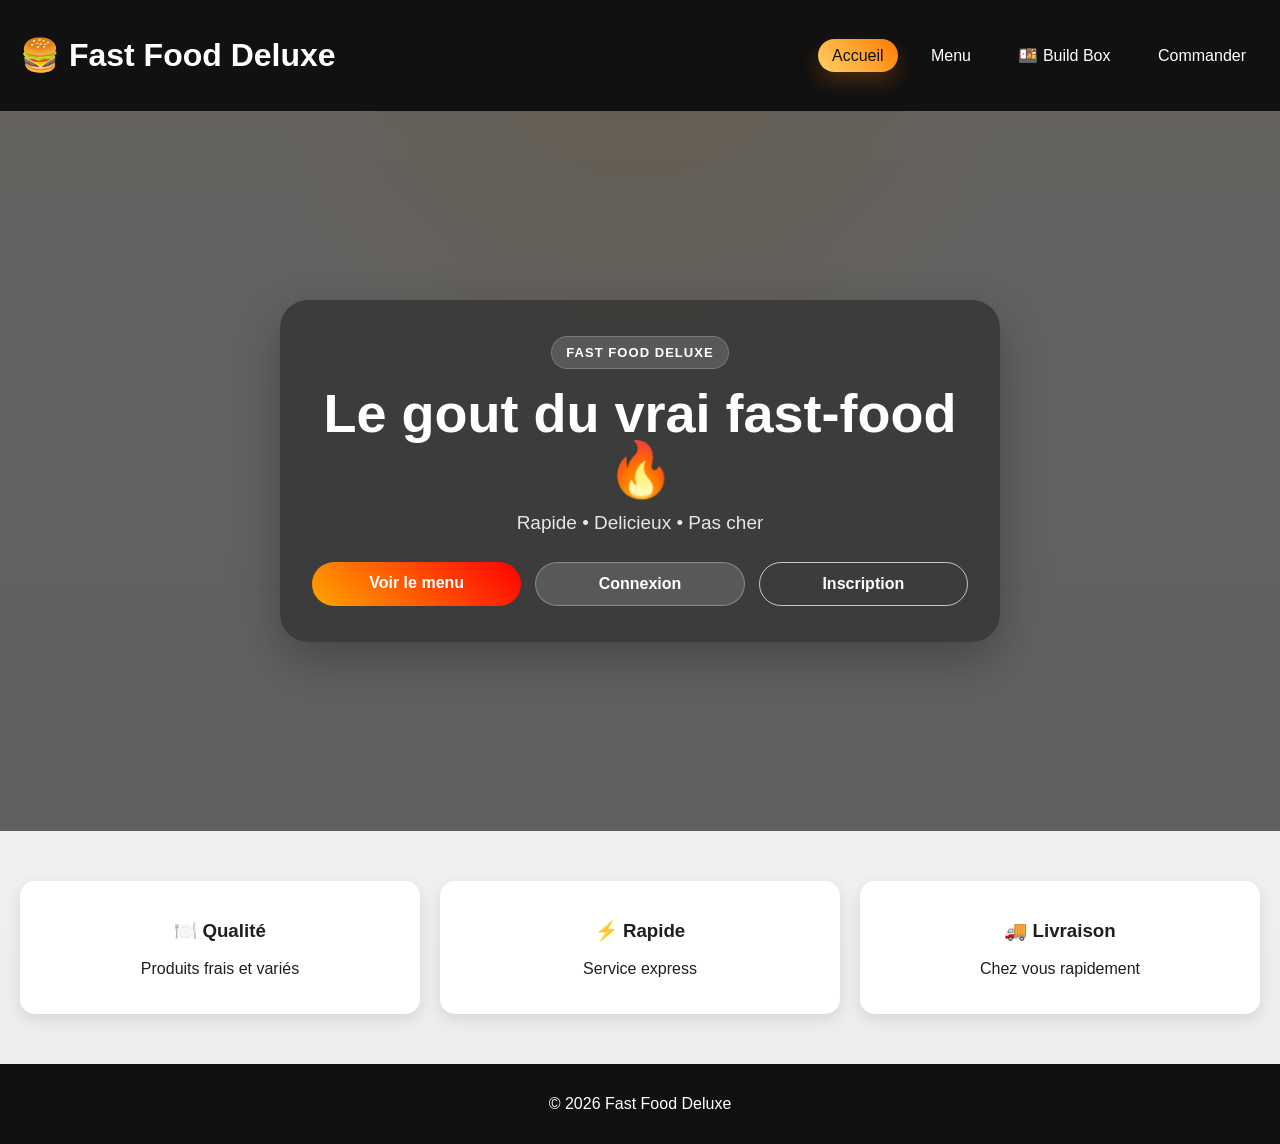
==== index.html @ f5ef7f97 "Add files via upload" ====
<!DOCTYPE html>
<html lang="fr">
<head>
    <meta charset="UTF-8">
    <meta name="viewport" content="width=device-width, initial-scale=1.0">
    <title>Fast Food Deluxe</title>

    <link rel="stylesheet" href="style/style.css">
</head>

<body>

<header class="header">

    <h1><a href="index.html">🍔</a> Fast Food Deluxe</h1>

    <nav>
        <a class="selected" href="index.html">Accueil</a>
        <a href="content/products.html">Menu</a>
        <a href="content/buildbox.html">🍱 Build Box</a>
        <a href="content/order.html">Commander</a>
        
    </nav>

</header>

<section class="deluxe">
    <div class="deluxe-content">
        <span class="deluxe-badge">Fast Food Deluxe</span>
        <h1>Le gout du vrai fast-food 🔥</h1>
        <p>Rapide • Delicieux • Pas cher</p>
        <div class="deluxe-actions" id="authButtons">
            <a href="content/products.html" class="btn">Voir le menu</a>
            <a href="content/login.html" class="btn btn-secondary">Connexion</a>
            <a href="content/register.html" class="btn btn-outline">Inscription</a>
        </div>
    </div>
</section>

<section class="features">
    <div class="box">
        <h3>🍽️ Qualité</h3>
        <p>Produits frais et variés</p>
    </div>

    <div class="box">
        <h3>⚡️ Rapide</h3>
        <p>Service express</p>
    </div>

    <div class="box">
        <h3>🚚 Livraison</h3>
        <p>Chez vous rapidement</p>
    </div>
</section>

<footer class="footer">
    <p>© 2026 Fast Food Deluxe</p>
</footer>
<script src="javascript/auth.js"></script>
</body>
</html>
---- style/style.css ----
body {
    margin: 0;
    font-family: Arial, sans-serif;
    background:
        radial-gradient(circle at top, rgba(255, 166, 0, 0.18), transparent 30%),
        linear-gradient(180deg, #fff7ed 0%, #f5f5f5 45%, #ececec 100%);
    color: #1f1f1f;
}

*,
*::before,
*::after {
    box-sizing: border-box;
}

.header {
    background: #111;
    color: white;
    padding: 15px 20px;

    display: flex;
    justify-content: space-between;
    align-items: center;
}

.logo {
    display: flex;
    align-items: center;
    gap: 10px;
}

.logo img {
    height: 55px;
}

.logo span {
    font-size: 20px;
    font-weight: bold;
}

.header h1 a {
    color: inherit;
    text-decoration: none;
}

/* NAV */
.header nav a {
    color: white;
    margin-left: 15px;
    padding: 8px 14px;
    border-radius: 999px;
    text-decoration: none;
    transition: 0.3s;
}

.header nav a:hover {
    color: orange;
    background: rgba(255, 255, 255, 0.08);
}

.header nav a.selected {
    color: #111;
    background: linear-gradient(45deg, #ffd166, #ff7b00);
    box-shadow: 0 10px 20px rgba(255, 123, 0, 0.22);
}

.header nav a.selected:hover {
    color: #111;
    background: linear-gradient(45deg, #ffd166, #ff7b00);
}


.deluxe {
    background: url("https://images.unsplash.com/photo-1550547660-d9450f859349") center/cover;
    height: 80vh;
    min-height: 560px;
    padding: 40px 20px;

    display: flex;
    flex-direction: column;
    justify-content: center;
    align-items: center;

    color: white;
    text-align: center;
    position: relative;
}


.deluxe::before {
    content: "";
    position: absolute;
    inset: 0;
    background: rgba(0,0,0,0.6);
}

.deluxe * {
    position: relative;
}

.deluxe-content {
    width: min(720px, 100%);
    padding: 36px 32px;
    border-radius: 28px;
    background: rgba(17, 17, 17, 0.45);
    backdrop-filter: blur(8px);
    box-shadow: 0 18px 50px rgba(0, 0, 0, 0.28);
}

.deluxe-badge {
    display: inline-block;
    margin-bottom: 16px;
    padding: 8px 14px;
    border-radius: 999px;
    background: rgba(255, 255, 255, 0.14);
    border: 1px solid rgba(255, 255, 255, 0.2);
    font-size: 13px;
    font-weight: 700;
    letter-spacing: 0.08em;
    text-transform: uppercase;
}

.deluxe h1 {
    font-size: 54px;
    line-height: 1.05;
    margin: 0 0 14px;
    animation: slideDown 1s ease;
}

.deluxe p {
    margin: 0 0 28px;
    font-size: 19px;
    color: rgba(255, 255, 255, 0.88);
    animation: fadeIn 2s ease;
}

.deluxe-actions {
    display: flex;
    justify-content: center;
    flex-wrap: wrap;
    gap: 14px;
    width: 100%;
}

.deluxe-actions .btn {
    flex: 1 1 180px;
    max-width: 220px;
    text-align: center;
}

.menu-deluxe {
    min-height: 640px;
}

.menu-deluxe-content {
    width: min(860px, 100%);
}

.menu-toolbar {
    display: grid;
    grid-template-columns: minmax(0, 1.4fr) minmax(220px, 0.8fr);
    gap: 14px;
    margin-top: 14px;
    width: 100%;
}

.menu-toolbar input,
.menu-toolbar select {
    width: 100%;
    min-width: 0;
    padding: 15px 18px;
    border: 1px solid rgba(255, 255, 255, 0.18);
    border-radius: 16px;
    background: rgba(255, 255, 255, 0.12);
    color: white;
    font-size: 15px;
    outline: none;
    backdrop-filter: blur(6px);
    transition: border-color 0.2s ease, background 0.2s ease, transform 0.2s ease;
}

.menu-toolbar input::placeholder {
    color: rgba(255, 255, 255, 0.72);
}

.menu-toolbar select {
    appearance: none;
    color: white;
    background-image:
        linear-gradient(45deg, transparent 50%, #ffffff 50%),
        linear-gradient(135deg, #ffffff 50%, transparent 50%);
    background-position:
        calc(100% - 22px) calc(50% - 3px),
        calc(100% - 16px) calc(50% - 3px);
    background-size: 6px 6px, 6px 6px;
    background-repeat: no-repeat;
    padding-right: 46px;
}

.menu-toolbar select option {
    color: #1f1f1f;
    background: #ffffff;
}

.menu-toolbar input:focus,
.menu-toolbar select:focus {
    background: rgba(255, 255, 255, 0.18);
    border-color: rgba(255, 190, 92, 0.75);
    transform: translateY(-1px);
}

#categoryTitle {
    margin: 22px 0 0;
    font-size: 24px;
    font-weight: 700;
}

.buildbox-deluxe {
    min-height: 760px;
    padding-bottom: 72px;
}

.buildbox-content {
    width: min(980px, 100%);
    margin: 24px 0;
}

.box-container {
    display: grid;
    grid-template-columns: repeat(2, minmax(0, 1fr));
    gap: 18px;
    width: 100%;
    margin-top: 22px;
}

.box-section {
    padding: 22px 20px;
    border-radius: 22px;
    background: rgba(255, 255, 255, 0.12);
    border: 1px solid rgba(255, 255, 255, 0.16);
    text-align: left;
    backdrop-filter: blur(6px);
}

.box-section h3 {
    margin: 0 0 12px;
    font-size: 20px;
    color: white;
}

.box-section select {
    width: 100%;
    min-width: 0;
    padding: 15px 18px;
    border: 1px solid rgba(255, 255, 255, 0.18);
    border-radius: 16px;
    background: rgba(255, 255, 255, 0.14);
    color: white;
    font-size: 15px;
    outline: none;
    appearance: none;
    background-image:
        linear-gradient(45deg, transparent 50%, #ffffff 50%),
        linear-gradient(135deg, #ffffff 50%, transparent 50%);
    background-position:
        calc(100% - 22px) calc(50% - 3px),
        calc(100% - 16px) calc(50% - 3px);
    background-size: 6px 6px, 6px 6px;
    background-repeat: no-repeat;
    padding-right: 46px;
    transition: border-color 0.2s ease, background 0.2s ease, transform 0.2s ease;
}

.box-section select:focus {
    background: rgba(255, 255, 255, 0.2);
    border-color: rgba(255, 190, 92, 0.75);
    transform: translateY(-1px);
}

.box-section select option {
    color: #1f1f1f;
    background: #ffffff;
}

#totalPrice {
    margin: 24px 0 0;
    font-size: 28px;
    font-weight: 800;
    color: #ffd8a8;
}

.buildbox-submit {
    margin-top: 20px;
    min-width: 220px;
    box-shadow: 0 16px 30px rgba(255, 94, 0, 0.28);
}

#resultBox {
    width: 100%;
    margin-top: 22px;
    padding: 18px 20px;
    border-radius: 18px;
    background: rgba(255, 255, 255, 0.12);
    border: 1px solid rgba(255, 255, 255, 0.14);
    color: white;
}

.order-deluxe {
    min-height: 820px;
    padding-bottom: 72px;
}

.order-content {
    width: min(1080px, 100%);
    margin: 24px 0;
}

.order-container {
    display: grid;
    grid-template-columns: minmax(0, 1.1fr) minmax(0, 0.9fr);
    gap: 22px;
    width: 100%;
    margin-top: 24px;
    text-align: left;
}

.cart,
.box-order {
    padding: 24px 22px;
    border-radius: 24px;
    background: rgba(255, 255, 255, 0.12);
    border: 1px solid rgba(255, 255, 255, 0.15);
    backdrop-filter: blur(6px);
}

.cart h2,
.box-order h2 {
    margin: 0 0 18px;
    font-size: 28px;
    color: white;
}

.box-order label {
    display: block;
    margin: 16px 0 8px;
    font-size: 15px;
    font-weight: 700;
    color: rgba(255, 255, 255, 0.92);
}

.box-order select {
    width: 100%;
    min-width: 0;
    padding: 15px 18px;
    border: 1px solid rgba(255, 255, 255, 0.18);
    border-radius: 16px;
    background: rgba(255, 255, 255, 0.14);
    color: white;
    font-size: 15px;
    outline: none;
    appearance: none;
    background-image:
        linear-gradient(45deg, transparent 50%, #ffffff 50%),
        linear-gradient(135deg, #ffffff 50%, transparent 50%);
    background-position:
        calc(100% - 22px) calc(50% - 3px),
        calc(100% - 16px) calc(50% - 3px);
    background-size: 6px 6px, 6px 6px;
    background-repeat: no-repeat;
    padding-right: 46px;
    transition: border-color 0.2s ease, background 0.2s ease, transform 0.2s ease;
}

.box-order select:focus {
    background: rgba(255, 255, 255, 0.2);
    border-color: rgba(255, 190, 92, 0.75);
    transform: translateY(-1px);
}

.box-order select option {
    color: #1f1f1f;
    background: #ffffff;
}

#cartItems {
    min-height: 180px;
    padding: 18px;
    border-radius: 18px;
    background: rgba(255, 255, 255, 0.08);
    border: 1px dashed rgba(255, 255, 255, 0.18);
    color: rgba(255, 255, 255, 0.88);
    max-height: 400px;
    overflow-y: auto;
}

#cartItems p {
    margin: 0;
}

#totalCart,
#boxTotal {
    margin: 20px 0 0;
    font-size: 24px;
    color: #ffd8a8;
}

.order-submit {
    margin-top: 22px;
    width: 100%;
    box-shadow: 0 16px 30px rgba(255, 94, 0, 0.28);
}

.cart-item {
    display: flex;
    align-items: center;
    justify-content: space-between;

    background: rgba(255,255,255,0.08);

    padding: 12px 15px;
    border-radius: 14px;

    margin-bottom: 12px;
}

.cart-item-left {
    display: flex;
    align-items: center;
    gap: 12px;
}

.cart-item h3 {
    margin: 0;
    font-size: 16px;
    color: white;
}

.cart-item p {
    margin: 3px 0 0;
    color: #ffd8a8;
    font-size: 14px;
}

/* BUTTON */
.btn {
    background: linear-gradient(45deg, orange, red);
    color: white;
    padding: 12px 25px;
    border-radius: 30px;
    text-decoration: none;
    border: none;
    cursor: pointer;
    font-weight: bold;
    transition: 0.3s;
}

.btn:hover {
    transform: scale(1.1);
}

.btn-secondary {
    background: rgba(255, 255, 255, 0.14);
    border: 1px solid rgba(255, 255, 255, 0.28);
    box-shadow: inset 0 0 0 1px rgba(255, 255, 255, 0.04);
}

.btn-outline {
    background: transparent;
    border: 1px solid rgba(255, 255, 255, 0.7);
}

.btn-secondary:hover,
.btn-outline:hover {
    background: rgba(255, 255, 255, 0.12);
}

.btn-order {
    background: #ff3b30;
    border: none;
    color: white;
    width: 25px;
    height:25px;
    cursor: pointer;
    font-size: 18px;
    font-weight: bold;
    transition: 0.3s;
    display: inline-flex;
    align-items: center;
    justify-content: center;

    line-height: 1;
}
.btn-order:hover{
    background-color: rgb(228, 0, 0);
}
.form-section {
    width: min(420px, calc(100% - 32px));
    margin: 60px auto;
    padding: 36px 30px;
    background: rgba(255, 255, 255, 0.96);
    border-radius: 24px;
    box-shadow: 0 20px 50px rgba(0, 0, 0, 0.12);
    border: 1px solid rgba(255, 166, 0, 0.15);
}

#registerForm {
    gap: 12px;
}

#registerForm select {
    appearance: none;
    background-image:
        linear-gradient(45deg, transparent 50%, #ff7b00 50%),
        linear-gradient(135deg, #ff7b00 50%, transparent 50%);
    background-position:
        calc(100% - 22px) calc(50% - 3px),
        calc(100% - 16px) calc(50% - 3px);
    background-size: 6px 6px, 6px 6px;
    background-repeat: no-repeat;
    padding-right: 46px;
}

#registerForm .btn {
    margin-top: 14px;
}

.form-section h2 {
    margin: 0 0 24px;
    text-align: center;
    font-size: 30px;
    color: #111;
}

.form-section form {
    display: flex;
    flex-direction: column;
    gap: 10px;
}

.form-section label {
    font-size: 15px;
    font-weight: 600;
    color: #333;
}

.form-section input,
.form-section select {
    padding: 14px 16px;
    border: 1px solid #d7d7d7;
    border-radius: 14px;
    font-size: 15px;
    background: #fff;
    transition: border-color 0.2s ease, box-shadow 0.2s ease, transform 0.2s ease;
    outline: none;
    margin-bottom: 8px;
}

.form-section input:focus,
.form-section select:focus {
    border-color: #ff7b00;
    box-shadow: 0 0 0 4px rgba(255, 123, 0, 0.14);
    transform: translateY(-1px);
}

.form-section .btn {
    width: 100%;
    margin-top: 10px;
    padding: 14px 20px;
    box-shadow: 0 12px 24px rgba(255, 94, 0, 0.25);
}

.register-link,
.login-link {
    margin: 22px 0 0;
    text-align: center;
    color: #555;
    font-size: 15px;
}

.register-link a,
.login-link a {
    color: #d9480f;
    font-weight: 700;
    text-decoration: none;
}

.register-link a:hover,
.login-link a:hover {
    text-decoration: underline;
}

/* ===== FEATURES ===== */
.features {
    display: flex;
    justify-content: space-around;
    padding: 50px 20px;
    gap: 20px;
}

.products {
    display: grid;
    grid-template-columns: repeat(auto-fit, minmax(220px, 1fr));
    gap: 10px;
    padding: 20px 0px 50px;
    width: min(1180px, calc(100% - 20px));
    margin: 0 auto;
}

.product-card,
.product {
    background: rgba(255, 255, 255, 0.96);
    border-radius: 22px;
    overflow: hidden;

    box-shadow: 0 18px 40px rgba(0, 0, 0, 0.1);
    border: 1px solid rgba(255, 166, 0, 0.12);

    transition: 0.25s;

    padding: 10px 10px;

    display: flex;
    flex-direction: column;
    justify-content: space-between;

    text-align: center;

    min-height: 220px;
}
.product-card h2 {
    font-size: 50px;
    margin: 10px 0;
}

.product-card h3 {
    margin: 10px 0;
    font-size: 16px;
}

.product-card .price {
    display: block;
    width: fit-content;
    margin: 0 auto 10px auto; /* centre horizontalement */
    background: #22c55e;
    color: white;
    padding: 6px 12px;
    border-radius: 999px;
    font-size: 14px;
    font-weight: bold;
}

.product-card .desc {
    background: rgba(107, 114, 128, 0.10);
    border: 1px solid rgba(255, 255, 255, 0.25);
    color: #6b7280;
    line-height: 1.4;

    padding: 8px 14px;
    border-radius: 999px;

    font-size: 13px;
    font-weight: 600;

    cursor: pointer;

    transition: 0.25s ease;

    backdrop-filter: blur(6px);
    margin-bottom: 8px;
}
.product-card .desc:hover{
   transform: scale(1.1);
}
.popup {
    position: fixed;
    inset: 0;
    background: rgba(0,0,0,0.6);
    display: flex;
    align-items: center;
    justify-content: center;
    z-index: 999;
}

.popup-box {
    background: white;
    padding: 20px;
    border-radius: 15px;
    width: 300px;
    text-align: center;
}

.hidden {
    display: none;
}
.product-card .btn {
    padding: 10px;
    font-size: 13px;
    width: 100%;
    margin-top: auto;
}

.product-card:hover,
.product:hover {
    box-shadow: 0 24px 46px rgba(0, 0, 0, 0.14);
}

.product-card img,
.product img {
    width: 100%;
    height: 220px;
    object-fit: cover;
    display: block;
}

.product-card .content,
.product .content,
.product-card .product-info,
.product .product-info,
.product-card .info,
.product .info {
    padding: 20px;
}


.product .price {
    display: inline-block;
    padding: 8px 12px;
    border-radius: 999px;
    background: #fff1e6;
    color: #d9480f;
    font-weight: 700;
}

.box {
    background: white;
    padding: 20px;
    border-radius: 15px;
    text-align: center;
    flex: 1;

    box-shadow: 0 5px 15px rgba(0,0,0,0.1);
    transition: 0.3s;
}

.box:hover {
    transform: translateY(-10px);
}

.footer {
    background: #111;
    color: white;
    text-align: center;
    padding: 15px;
}

/* ===== ANIMATIONS ===== */
@keyframes slideDown {
    from {
        transform: translateY(-50px);
        opacity: 0;
    }
    to {
        transform: translateY(0);
        opacity: 1;
    }
}

@keyframes fadeIn {
    from { opacity: 0; }
    to { opacity: 1; }
}

/* ===== MOBILE ===== */
@media (max-width: 768px) {

    .header {
        flex-direction: column;
        text-align: center;
    }

    .header nav a {
        display: block;
        margin: 10px 0;
    }

    .deluxe {
        height: auto;
        min-height: 70vh;
        padding: 28px 16px;
    }

    .deluxe h1 {
        font-size: 34px;
    }

    .deluxe p {
        font-size: 16px;
    }

    .deluxe-content {
        padding: 28px 20px;
        border-radius: 22px;
    }

    .features {
        flex-direction: column;
    }

    .logo img {
        height: 45px;
    }

    .form-section {
        margin: 32px 16px;
        padding: 28px 20px;
        border-radius: 18px;
    }

    .form-section h2 {
        font-size: 26px;
    }

    #registerForm {
        gap: 10px;
    }

    .deluxe-actions {
        flex-direction: column;
        align-items: stretch;
    }

    .deluxe-actions .btn {
        width: 100%;
        max-width: none;
    }

    .menu-toolbar {
        grid-template-columns: 1fr;
    }

    #categoryTitle {
        font-size: 22px;
    }

    .box-container {
        grid-template-columns: 1fr;
    }

    .box-section {
        padding: 18px 16px;
    }

    #totalPrice {
        font-size: 24px;
    }

    .buildbox-deluxe {
        padding-bottom: 40px;
    }

    .buildbox-content {
        margin: 12px 0;
    }

    .order-deluxe {
        padding-bottom: 40px;
    }

    .order-content {
        margin: 12px 0;
    }

    .order-container {
        grid-template-columns: 1fr;
    }

    .cart,
    .box-order {
        padding: 20px 18px;
    }

    .products {
        grid-template-columns: repeat(2,1fr);
        padding: 32px 16px 48px;
        width: calc(100% - 32px);
    }
}
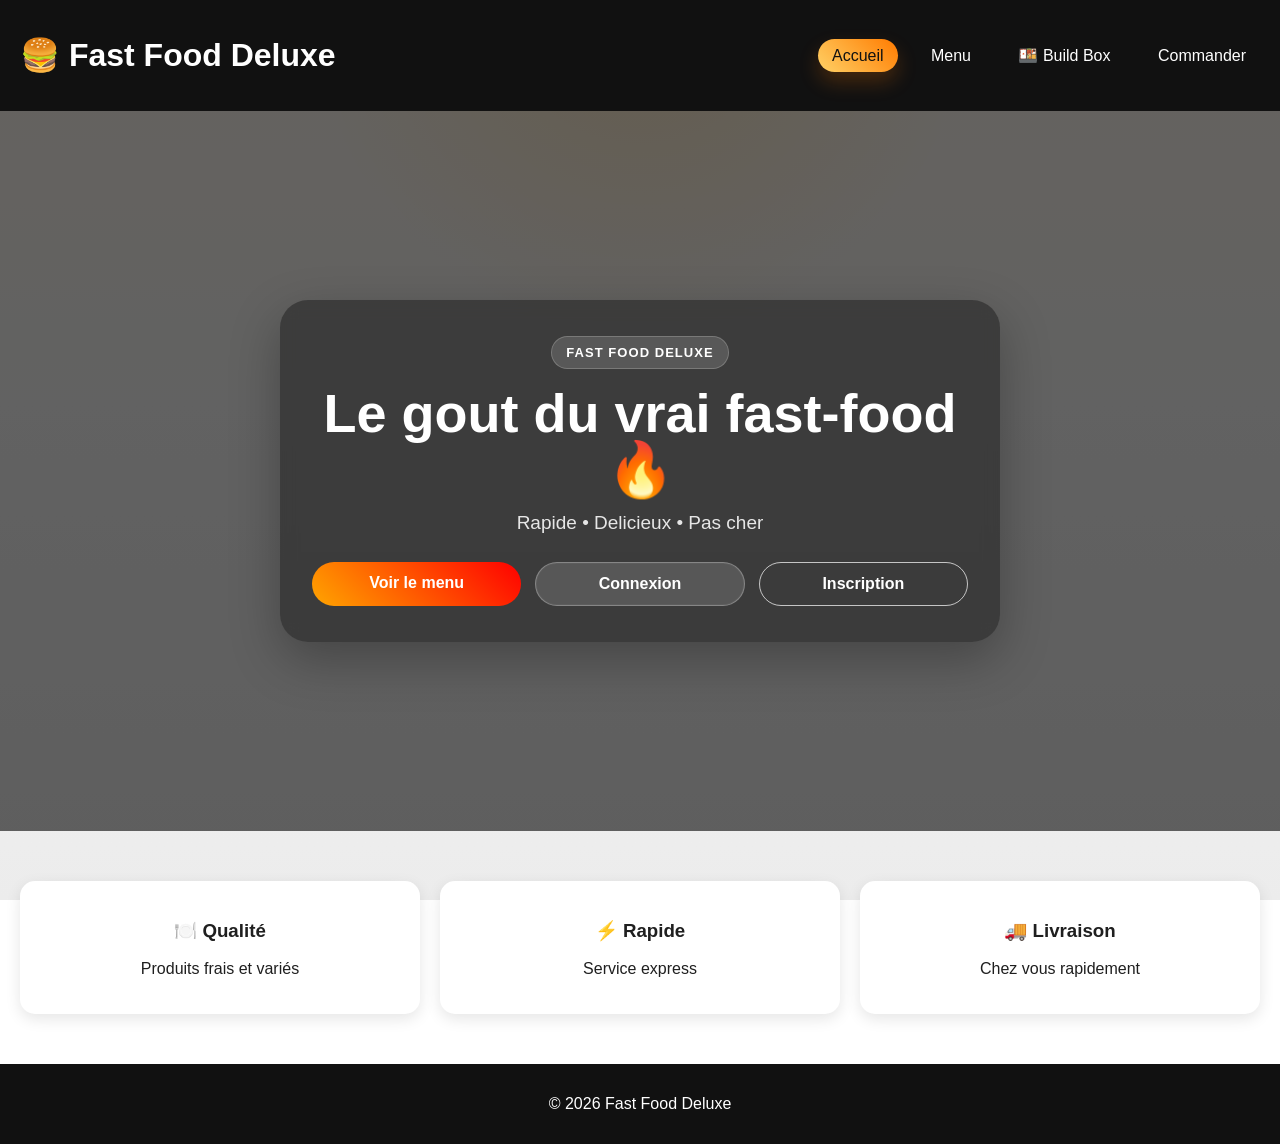
==== commit 3d47e7db: "Update index.html" ====
--- a/index.html
+++ b/index.html
@@ -4,7 +4,7 @@
     <meta charset="UTF-8">
     <meta name="viewport" content="width=device-width, initial-scale=1.0">
     <title>Fast Food Deluxe</title>
-
+    <link rel="icon" type="image/svg+xml" href="data:image/svg+xml,%3Csvg xmlns='http://www.w3.org/2000/svg' viewBox='0 0 100 100'%3E%3Ctext y='1em' font-size='80'%3E🍔%3C/text%3E%3C/svg%3E">
     <link rel="stylesheet" href="style/style.css">
 </head>
 
--- a/style/style.css
+++ b/style/style.css
@@ -1,9 +1,15 @@
+
 body {
     margin: 0;
     font-family: Arial, sans-serif;
+    
     background:
         radial-gradient(circle at top, rgba(255, 166, 0, 0.18), transparent 30%),
         linear-gradient(180deg, #fff7ed 0%, #f5f5f5 45%, #ececec 100%);
+
+    background-repeat: no-repeat;
+    background-attachment: fixed;
+    
     color: #1f1f1f;
 }
 
@@ -389,8 +395,6 @@
     background: rgba(255, 255, 255, 0.08);
     border: 1px dashed rgba(255, 255, 255, 0.18);
     color: rgba(255, 255, 255, 0.88);
-    max-height: 400px;
-    overflow-y: auto;
 }
 
 #cartItems p {
@@ -408,37 +412,6 @@
     margin-top: 22px;
     width: 100%;
     box-shadow: 0 16px 30px rgba(255, 94, 0, 0.28);
-}
-
-.cart-item {
-    display: flex;
-    align-items: center;
-    justify-content: space-between;
-
-    background: rgba(255,255,255,0.08);
-
-    padding: 12px 15px;
-    border-radius: 14px;
-
-    margin-bottom: 12px;
-}
-
-.cart-item-left {
-    display: flex;
-    align-items: center;
-    gap: 12px;
-}
-
-.cart-item h3 {
-    margin: 0;
-    font-size: 16px;
-    color: white;
-}
-
-.cart-item p {
-    margin: 3px 0 0;
-    color: #ffd8a8;
-    font-size: 14px;
 }
 
 /* BUTTON */
@@ -474,25 +447,6 @@
     background: rgba(255, 255, 255, 0.12);
 }
 
-.btn-order {
-    background: #ff3b30;
-    border: none;
-    color: white;
-    width: 25px;
-    height:25px;
-    cursor: pointer;
-    font-size: 18px;
-    font-weight: bold;
-    transition: 0.3s;
-    display: inline-flex;
-    align-items: center;
-    justify-content: center;
-
-    line-height: 1;
-}
-.btn-order:hover{
-    background-color: rgb(228, 0, 0);
-}
 .form-section {
     width: min(420px, calc(100% - 32px));
     margin: 60px auto;
@@ -599,10 +553,10 @@
 
 .products {
     display: grid;
-    grid-template-columns: repeat(auto-fit, minmax(220px, 1fr));
-    gap: 10px;
-    padding: 20px 0px 50px;
-    width: min(1180px, calc(100% - 20px));
+    grid-template-columns: repeat(auto-fit, minmax(240px, 1fr));
+    gap: 24px;
+    padding: 48px 20px 72px;
+    width: min(1180px, calc(100% - 32px));
     margin: 0 auto;
 }
 
@@ -611,96 +565,14 @@
     background: rgba(255, 255, 255, 0.96);
     border-radius: 22px;
     overflow: hidden;
-
     box-shadow: 0 18px 40px rgba(0, 0, 0, 0.1);
     border: 1px solid rgba(255, 166, 0, 0.12);
-
-    transition: 0.25s;
-
-    padding: 10px 10px;
-
-    display: flex;
-    flex-direction: column;
-    justify-content: space-between;
-
-    text-align: center;
-
-    min-height: 220px;
-}
-.product-card h2 {
-    font-size: 50px;
-    margin: 10px 0;
-}
-
-.product-card h3 {
-    margin: 10px 0;
-    font-size: 16px;
-}
-
-.product-card .price {
-    display: block;
-    width: fit-content;
-    margin: 0 auto 10px auto; /* centre horizontalement */
-    background: #22c55e;
-    color: white;
-    padding: 6px 12px;
-    border-radius: 999px;
-    font-size: 14px;
-    font-weight: bold;
-}
-
-.product-card .desc {
-    background: rgba(107, 114, 128, 0.10);
-    border: 1px solid rgba(255, 255, 255, 0.25);
-    color: #6b7280;
-    line-height: 1.4;
-
-    padding: 8px 14px;
-    border-radius: 999px;
-
-    font-size: 13px;
-    font-weight: 600;
-
-    cursor: pointer;
-
-    transition: 0.25s ease;
-
-    backdrop-filter: blur(6px);
-    margin-bottom: 8px;
-}
-.product-card .desc:hover{
-   transform: scale(1.1);
-}
-.popup {
-    position: fixed;
-    inset: 0;
-    background: rgba(0,0,0,0.6);
-    display: flex;
-    align-items: center;
-    justify-content: center;
-    z-index: 999;
-}
-
-.popup-box {
-    background: white;
-    padding: 20px;
-    border-radius: 15px;
-    width: 300px;
-    text-align: center;
-}
-
-.hidden {
-    display: none;
-}
-.product-card .btn {
-    padding: 10px;
-    font-size: 13px;
-    width: 100%;
-    margin-top: auto;
+    transition: transform 0.25s ease, box-shadow 0.25s ease;
 }
 
 .product-card:hover,
 .product:hover {
+    transform: translateY(-8px);
     box-shadow: 0 24px 46px rgba(0, 0, 0, 0.14);
 }
 
@@ -721,7 +593,21 @@
     padding: 20px;
 }
 
-
+.product-card h3,
+.product h3 {
+    margin: 0 0 10px;
+    font-size: 22px;
+    color: #171717;
+}
+
+.product-card p,
+.product p {
+    margin: 0 0 14px;
+    color: #5b5b5b;
+    line-height: 1.5;
+}
+
+.product-card .price,
 .product .price {
     display: inline-block;
     padding: 8px 12px;
@@ -745,6 +631,116 @@
 .box:hover {
     transform: translateY(-10px);
 }
+.user-menu {
+    position: relative;
+    display: inline-block;
+}
+
+.dropdown {
+    position: absolute;
+    top: 50px;
+    left: 0;
+    background: white;
+    min-width: 160px;
+    border-radius: 10px;
+    overflow: hidden;
+    z-index: 1000;
+}
+
+.dropdown a {
+    display: block;
+    padding: 12px;
+    color: black;
+    text-decoration: none;
+}
+
+.dropdown a:hover {
+    background: #f2f2f2;
+}
+
+.hidden {
+    display: none;
+}
+
+.profile-container {
+    width: 400px;
+    max-width: 90%;
+    margin: 60px auto;
+    background: white;
+    padding: 30px;
+    border-radius: 20px;
+
+    box-shadow: 0 10px 25px rgba(0,0,0,0.15);
+}
+
+.profile-container h2 {
+    text-align: center;
+    margin-bottom: 25px;
+    color: #111;
+}
+
+.profile-container label {
+    display: block;
+    margin-bottom: 8px;
+    font-weight: bold;
+    color: #333;
+}
+
+.profile-container input {
+    width: 100%;
+    padding: 12px;
+    margin-bottom: 18px;
+
+    border: 1px solid #ccc;
+    border-radius: 10px;
+
+    font-size: 15px;
+}
+
+.profile-container input:focus {
+    outline: none;
+    border-color: orange;
+    box-shadow: 0 0 5px rgba(255,165,0,0.4);
+}
+
+.profile-container button {
+    width: 100%;
+    padding: 12px;
+
+    border: none;
+    border-radius: 30px;
+
+    background: linear-gradient(45deg, orange, red);
+    color: white;
+
+    font-size: 16px;
+    font-weight: bold;
+    cursor: pointer;
+
+    transition: 0.3s;
+}
+
+.profile-container button:hover {
+    transform: scale(1.05);
+}
+
+.password-box {
+    position: relative;
+}
+
+.password-box input {
+    width: 100%;
+    padding-right: 45px;
+}
+
+#togglePassword {
+    position: absolute;
+    right: 15px;
+    top: 35%;
+    transform: translateY(-50%);
+    cursor: pointer;
+    font-size: 18px;
+}
 
 .footer {
     background: #111;
@@ -825,13 +821,13 @@
     }
 
     .deluxe-actions {
-        flex-direction: column;
-        align-items: stretch;
+        gap: 10px;
     }
 
     .deluxe-actions .btn {
+        flex: none;
         width: 100%;
-        max-width: none;
+        max-width: 280px;
     }
 
     .menu-toolbar {
@@ -880,7 +876,7 @@
     }
 
     .products {
-        grid-template-columns: repeat(2,1fr);
+        grid-template-columns: 1fr;
         padding: 32px 16px 48px;
         width: calc(100% - 32px);
     }
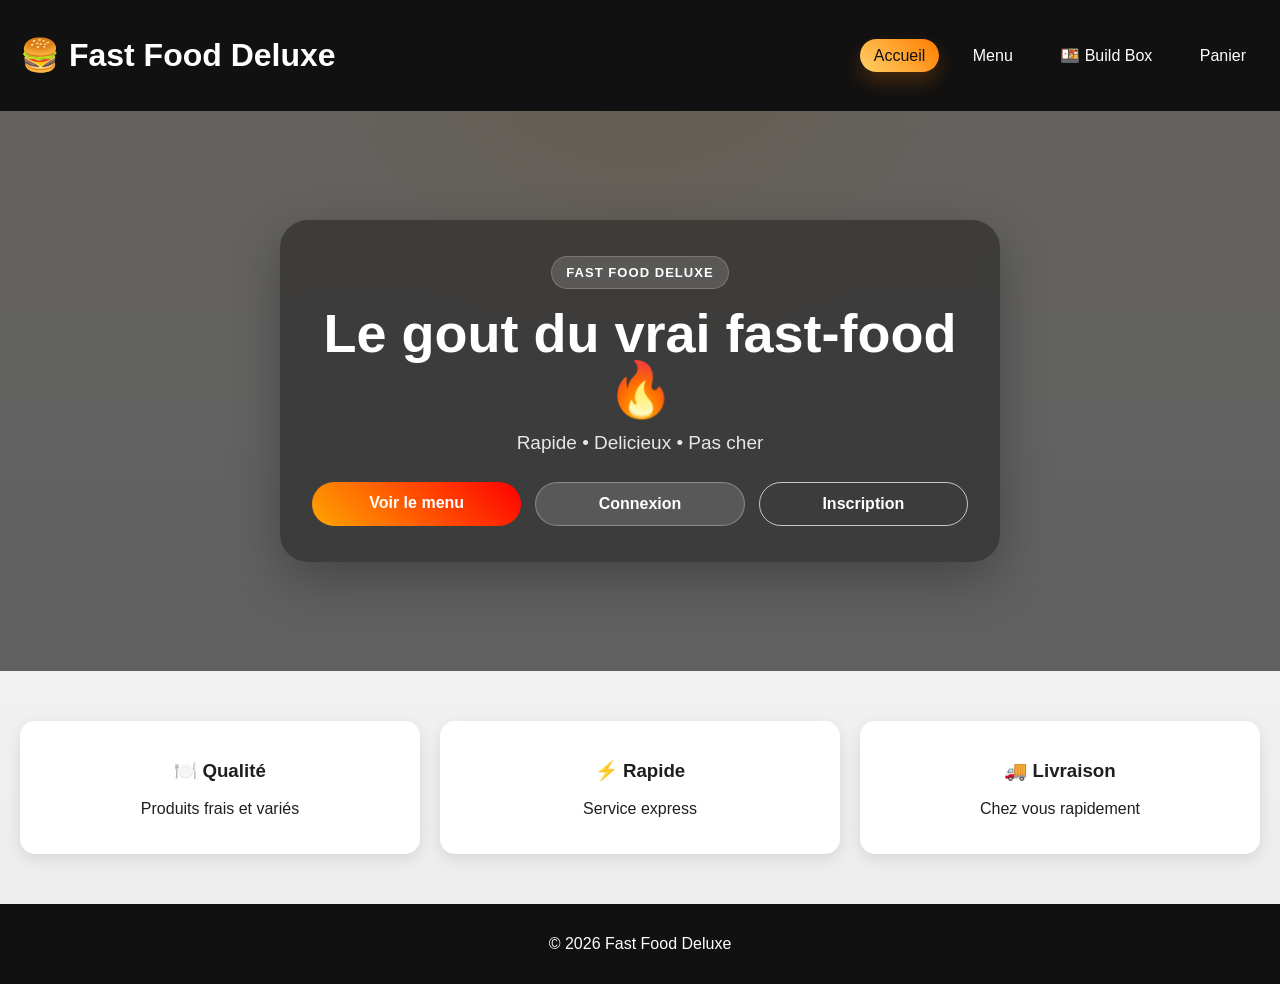
==== commit d90837c6: "Update index.html" ====
--- a/index.html
+++ b/index.html
@@ -18,7 +18,7 @@
         <a class="selected" href="index.html">Accueil</a>
         <a href="content/products.html">Menu</a>
         <a href="content/buildbox.html">🍱 Build Box</a>
-        <a href="content/order.html">Commander</a>
+        <a href="order.html">Panier</a>
         
     </nav>
 
--- a/style/style.css
+++ b/style/style.css
@@ -1,15 +1,9 @@
-
 body {
     margin: 0;
     font-family: Arial, sans-serif;
-    
     background:
         radial-gradient(circle at top, rgba(255, 166, 0, 0.18), transparent 30%),
         linear-gradient(180deg, #fff7ed 0%, #f5f5f5 45%, #ececec 100%);
-
-    background-repeat: no-repeat;
-    background-attachment: fixed;
-    
     color: #1f1f1f;
 }
 
@@ -78,7 +72,7 @@
 
 .deluxe {
     background: url("https://images.unsplash.com/photo-1550547660-d9450f859349") center/cover;
-    height: 80vh;
+    height:auto;
     min-height: 560px;
     padding: 40px 20px;
 
@@ -339,8 +333,7 @@
     backdrop-filter: blur(6px);
 }
 
-.cart h2,
-.box-order h2 {
+.cart h2{
     margin: 0 0 18px;
     font-size: 28px;
     color: white;
@@ -389,6 +382,9 @@
 }
 
 #cartItems {
+    max-height: 300px;   
+    overflow-y: auto;   
+    padding-right: 8px;
     min-height: 180px;
     padding: 18px;
     border-radius: 18px;
@@ -543,94 +539,6 @@
     text-decoration: underline;
 }
 
-/* ===== FEATURES ===== */
-.features {
-    display: flex;
-    justify-content: space-around;
-    padding: 50px 20px;
-    gap: 20px;
-}
-
-.products {
-    display: grid;
-    grid-template-columns: repeat(auto-fit, minmax(240px, 1fr));
-    gap: 24px;
-    padding: 48px 20px 72px;
-    width: min(1180px, calc(100% - 32px));
-    margin: 0 auto;
-}
-
-.product-card,
-.product {
-    background: rgba(255, 255, 255, 0.96);
-    border-radius: 22px;
-    overflow: hidden;
-    box-shadow: 0 18px 40px rgba(0, 0, 0, 0.1);
-    border: 1px solid rgba(255, 166, 0, 0.12);
-    transition: transform 0.25s ease, box-shadow 0.25s ease;
-}
-
-.product-card:hover,
-.product:hover {
-    transform: translateY(-8px);
-    box-shadow: 0 24px 46px rgba(0, 0, 0, 0.14);
-}
-
-.product-card img,
-.product img {
-    width: 100%;
-    height: 220px;
-    object-fit: cover;
-    display: block;
-}
-
-.product-card .content,
-.product .content,
-.product-card .product-info,
-.product .product-info,
-.product-card .info,
-.product .info {
-    padding: 20px;
-}
-
-.product-card h3,
-.product h3 {
-    margin: 0 0 10px;
-    font-size: 22px;
-    color: #171717;
-}
-
-.product-card p,
-.product p {
-    margin: 0 0 14px;
-    color: #5b5b5b;
-    line-height: 1.5;
-}
-
-.product-card .price,
-.product .price {
-    display: inline-block;
-    padding: 8px 12px;
-    border-radius: 999px;
-    background: #fff1e6;
-    color: #d9480f;
-    font-weight: 700;
-}
-
-.box {
-    background: white;
-    padding: 20px;
-    border-radius: 15px;
-    text-align: center;
-    flex: 1;
-
-    box-shadow: 0 5px 15px rgba(0,0,0,0.1);
-    transition: 0.3s;
-}
-
-.box:hover {
-    transform: translateY(-10px);
-}
 .user-menu {
     position: relative;
     display: inline-block;
@@ -732,7 +640,6 @@
     width: 100%;
     padding-right: 45px;
 }
-
 #togglePassword {
     position: absolute;
     right: 15px;
@@ -741,6 +648,270 @@
     cursor: pointer;
     font-size: 18px;
 }
+/* ===== FEATURES ===== */
+.features {
+    display: flex;
+    justify-content: space-around;
+    padding: 50px 20px;
+    gap: 20px;
+}
+
+.products {
+    display: grid;
+    grid-template-columns: repeat(auto-fit, minmax(240px, 1fr));
+    gap: 24px;
+    padding: 48px 20px 72px;
+    width: min(1180px, calc(100% - 32px));
+    margin: 0 auto;
+}
+
+.product-card,
+.product {
+    background: rgba(255, 255, 255, 0.96);
+    border-radius: 22px;
+    overflow: hidden;
+    box-shadow: 0 18px 40px rgba(0, 0, 0, 0.1);
+    border: 1px solid rgba(255, 166, 0, 0.12);
+    transition: transform 0.25s ease, box-shadow 0.25s ease;
+}
+
+.product-card:hover,
+.product:hover {
+    transform: translateY(-8px);
+    box-shadow: 0 24px 46px rgba(0, 0, 0, 0.14);
+}
+
+.product-card img,
+.product img {
+    width: 100%;
+    height: 220px;
+    object-fit: cover;
+    display: block;
+}
+
+.product-card .content,
+.product .content,
+.product-card .product-info,
+.product .product-info,
+.product-card .info,
+.product .info {
+    padding: 20px;
+}
+
+.product-card h3,
+.product h3 {
+    margin: 0 0 10px;
+    font-size: 22px;
+    color: #171717;
+}
+
+.product-card p,
+.product p {
+    margin: 0 0 14px;
+    color: #5b5b5b;
+    line-height: 1.5;
+}
+
+.product-card .price,
+.product .price {
+    display: inline-block;
+    padding: 8px 12px;
+    border-radius: 999px;
+    background: #fff1e6;
+    color: #d9480f;
+    font-weight: 700;
+}
+
+.box {
+    background: white;
+    padding: 20px;
+    border-radius: 15px;
+    text-align: center;
+    flex: 1;
+
+    box-shadow: 0 5px 15px rgba(0,0,0,0.1);
+    transition: 0.3s;
+}
+
+.box:hover {
+    transform: translateY(-10px);
+}
+
+.error{
+    display:block;
+    color:red;
+    font-size:13px;
+    margin-top:-5px;
+    margin-bottom:10px;
+}
+
+.error-box{
+    padding:15px;
+    color:#ee051d;
+    border-radius:12px;
+    font-weight:bold;
+}
+
+.success-box{
+    color:#08d137;
+    border-radius:12px;
+}
+
+#boxMessage {
+
+    text-align: center;
+}
+.cart-item{
+    display: flex;
+    align-items: center;
+    justify-content: space-between;
+    padding: 12px;
+    margin-bottom: 10px;
+    background: rgba(255,255,255,0.08);
+    border-radius: 12px;
+    gap: 10px;
+}
+
+.cart-item select{
+    padding:5px;
+    border-radius:6px;
+}
+
+.cart-img{
+    width: 60px;
+    height: 60px;
+    object-fit: cover;
+    border-radius: 10px;
+}
+
+.cart-info{
+    flex: 1;
+    display: flex;
+    flex-direction: column;
+    justify-content: center;
+}
+
+.cart-info h3{
+    margin: 0;
+    font-size: 16px;
+    color: white;
+}
+
+.cart-info p{
+    margin: 0;
+    color: #ffd8a8;
+    font-weight: bold;
+}
+.btn-order{
+    background: none;
+    color: red;
+    border: none;
+    width: 35px;
+    height: 35px;
+    cursor: pointer;
+    font-size: 15px;
+}
+.btn-order:hover{
+    background: rgb(206, 206, 206);
+    border: none;
+    border-radius: 50%;
+}
+
+.popup {
+    position: fixed;
+    top: 50%;
+    left: 50%;
+    transform: translate(-50%, -50%);
+
+    background: #28a745;
+    color: white;
+    padding: 18px 25px;
+    border-radius: 10px;
+    font-weight: bold;
+
+    display: none;
+    z-index: 9999;
+
+    box-shadow: 0 10px 25px rgba(196, 196, 196, 0.3);
+    text-align: center;
+
+    animation: pop 0.1s ease;
+}
+
+.resume-item{
+    display:flex;
+    justify-content:space-between;
+    margin:12px 0;
+    padding:10px 0;
+    border-bottom:1px solid rgba(255,255,255,0.15);
+}
+
+.resume-item span{
+    color:#ddd;
+    font-size: 18px;
+    font-weight: bold;
+}
+
+.resume-item strong{
+    color: #ffd8a8;
+    font-size: 20px;
+}
+
+.btn-commander{
+    background: linear-gradient(45deg, orange, red);
+    color: white;
+    padding: 12px 25px;
+    border-radius: 30px;
+    text-decoration: none;
+    border: none;
+    cursor: pointer;
+    font-weight: bold;
+    transition: 0.3s;
+    margin-top: 60px;
+    margin-bottom: 0;
+
+    display: block;
+    margin-left: auto;
+    margin-right: auto;
+}
+
+.btn-commander:hover {
+    transform: scale(1.1);
+}
+
+.btn-vider{
+    color: white;
+    padding: 12px 25px;
+    border-radius: 30px;
+    text-decoration: none;
+    border: none;
+    cursor: pointer;
+    font-weight: bold;
+    transition: 0.3s;
+    margin-top: 10px;
+    margin-bottom: 0;
+
+    display: block;
+    margin-left: auto;
+    margin-right: auto;
+    background: rgba(255, 255, 255, 0.14);
+    border: 1px solid rgba(255, 255, 255, 0.28);
+    box-shadow: inset 0 0 0 1px rgba(255, 255, 255, 0.04);
+}
+
+.btn-vider:hover {
+    transform: scale(1.1);
+}
+
+.box-order{
+    max-height: 500px; 
+}
+
+.box-order h2{
+    text-align: center;
+    font-size: 30px;
+    margin-bottom: 50px;
+}
 
 .footer {
     background: #111;
@@ -766,6 +937,16 @@
     to { opacity: 1; }
 }
 
+@keyframes pop {
+    from {
+        transform: translate(-50%, -50%) scale(0.7);
+        opacity: 0;
+    }
+    to {
+        transform: translate(-50%, -50%) scale(1);
+        opacity: 1;
+    }
+}
 /* ===== MOBILE ===== */
 @media (max-width: 768px) {
 
@@ -880,4 +1061,26 @@
         padding: 32px 16px 48px;
         width: calc(100% - 32px);
     }
-}
+    .success {
+    margin-top: 15px;
+    padding: 12px;
+    background: #d4edda;
+    color: #155724;
+    border: 1px solid #c3e6cb;
+    border-radius: 8px;
+    font-weight: bold;
+    text-align: center;
+    animation: fadeIn 0.5s ease;
+}
+
+@keyframes fadeIn {
+    from {
+        opacity: 0;
+        transform: translateY(-10px);
+    }
+    to {
+        opacity: 1;
+        transform: translateY(0);
+    }
+}
+}
